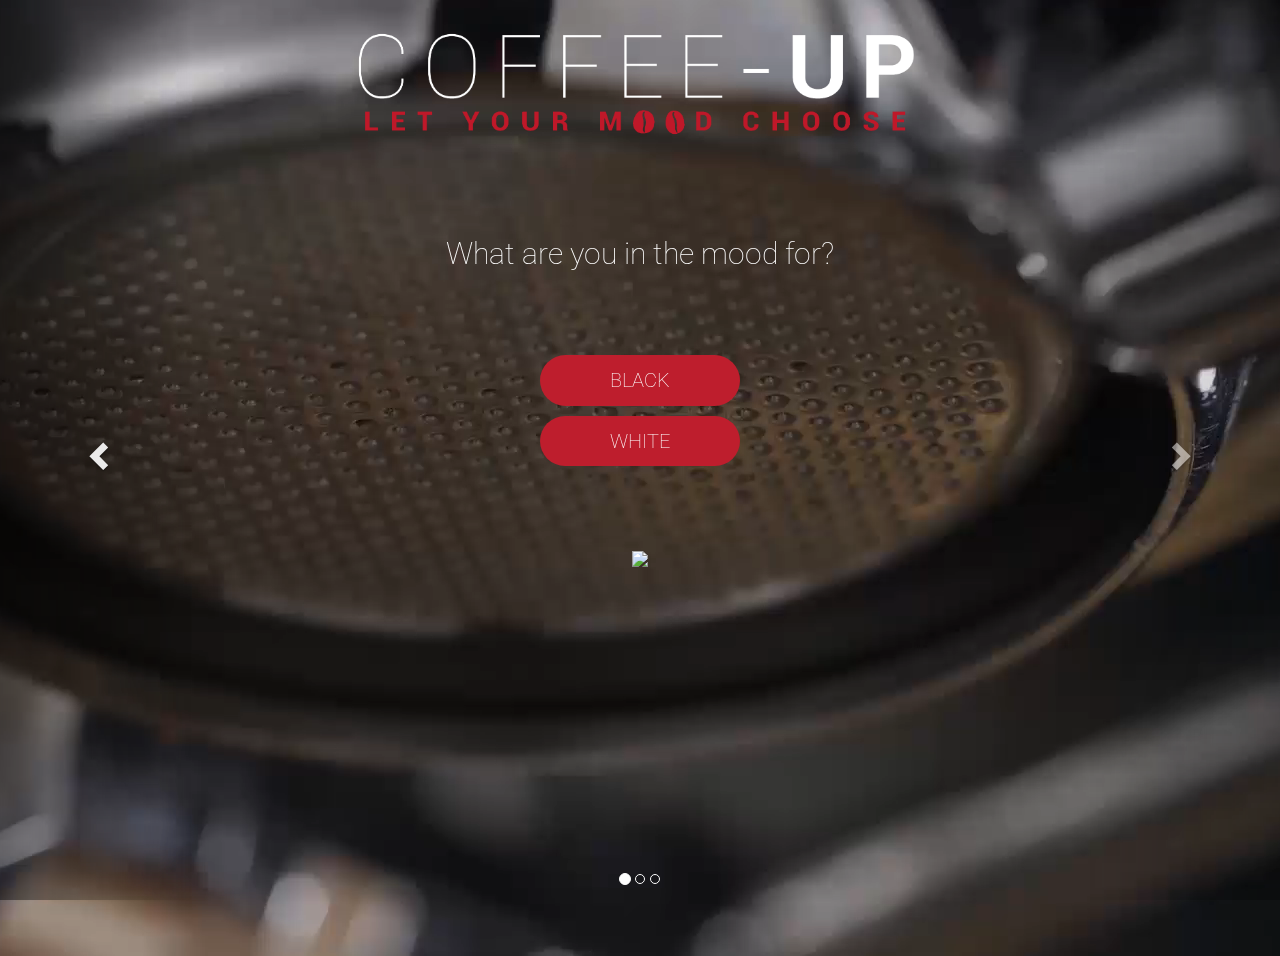
==== index.html @ 6792e5ce "carousel final test" ====
<!DOCTYPE html>
<html>
<head>
  <title> Coffee-Up </title>
  <meta charset="utf-8">
  <script src="https://cdnjs.cloudflare.com/ajax/libs/jquery/3.2.1/jquery.min.js"></script>
  <link rel="stylesheet" href="https://maxcdn.bootstrapcdn.com/bootstrap/3.3.7/css/bootstrap.min.css" integrity="sha384-BVYiiSIFeK1dGmJRAkycuHAHRg32OmUcww7on3RYdg4Va+PmSTsz/K68vbdEjh4u" crossorigin="anonymous">
  <script src="https://cdn.jsdelivr.net/momentjs/2.12.0/moment.min.js"></script>
  <script src="https://www.gstatic.com/firebasejs/live/3.0/firebase.js"></script>
  <link rel="stylesheet" href="assets/CSS/style.css">
  <link href="https://fonts.googleapis.com/css?family=Roboto:100,300,400" rel="stylesheet">
  <script src="https://www.gstatic.com/firebasejs/4.1.3/firebase.js"></script>
  <script src="https://maxcdn.bootstrapcdn.com/bootstrap/3.3.7/js/bootstrap.min.js"></script>



</head>


<body>

   <div class="container">



        <header >
          <img src="assets/Images/logoCoffeeup.png" type="image/png" id="title">
        </header>

     <div id ="content" class="main-content-inner">

      <section class="full-screen-hero">
        <video class="hero-video" autoplay loop >
          <source src="assets/Images/new.mp4" type="video/mp4">
        </video>
      </section>

      <div id="myCarousel" class="carousel slide" data-ride="carousel" data-interval="false">

        <ol class="carousel-indicators">
         <li data-target="#myCarousel" data-slide-to="0" class="active"></li>
         <li data-target="#myCarousel" data-slide-to="1"></li>
         <li data-target="#myCarousel" data-slide-to="2"></li>
       </ol>

       <div class="carousel-inner">

         <div class="item active">

      <div class="grid">

              <div id="questions">
                  <h2 id="questionString">What are you in the mood for?</h2>
              </div>
              <div id="answers">
                  <button class="btn" id="buttonOne">Black</button>
                  <br>
                  <button class="btn" id="buttonTwo">White</button>
              </div>

              <div id="imageContainer">
                <img src="#" id="images">
              </div>

              <div id="wikiContainer">
                <div id="bgBox"></div>
                <p id="wiki-info"></p>
              </div>

        </div>

      </div> <!-- carousel item active buttons-->

        <div class="item">


          <div id="mapText"></div>

          <div id="mapContainer">

            <br>
            <div id="map"></div> <!--map-->
            <div id="textDirections"></div>

            <div id="floating-panel">
              <b>Mode of Travel: </b>
              <select id="mode">
                <option value="DRIVING">Driving</option>
                <option value="WALKING">Walking</option>
                <option value="BICYCLING">Bicycling</option>
                <option value="TRANSIT">Transit</option>
              </select>
            </div>



          </div> <!--map container-->

          </div> <!-- carousel item map-->


          <div class="item">


              <div class="rankingContainer">
                <div id="rankingBox"></div>
                <div id="ranking">
                  <p id="ti"></p>
                  <p id="top"></p>
                </div>
              </div> <!--closes rankingcontainer-->

          </div> <!-- carousel item ranking-->



    </div> <!--carousel inner-->

            <!-- Left and right controls -->
          <a class="left carousel-control" href="#myCarousel" data-slide="prev">
            <span class="glyphicon glyphicon-chevron-left"></span>
            <span class="sr-only">Previous</span>
          </a>
          <a class="right carousel-control" href="#myCarousel" data-slide="next">
            <span class="glyphicon glyphicon-chevron-right"></span>
            <span class="sr-only">Next</span>
          </a>

    </div> <!--carusel close-->

    </div> <!--closes content-->

   </div> <!--closes container-->

  <!-- Google Maps API -->
  <script src="https://maps.googleapis.com/maps/api/js?key=AIzaSyBYSt64gQeJuUFHPhjWPTfiJmGjUOaBm6Y&libraries=places" async defer></script>

  <script src="assets/Javascript/greatMerge.js"></script>



</body>
</html>
---- assets/CSS/style.css ----
html {
    overflow-x: hidden;
}

body{
    margin: 0 auto;
    background-color: black;
    font-family: "Roboto", sans-serif;
}

h2 {
  font-weight: 100;
  text-align: center;
  color: white;
}

#questionString {
  margin-top: 90px;
}

.container {
  margin: 0 auto;
}

.grid{
  position: relative;
  margin: 0 auto;
  align-self: center;
  padding: 1px;
  width: 600px;
}

#answers {
  margin: 80px;
  align-self: center;
  align-items: center;
  text-align: center;
}


.btn {
  width: 200px;
  -webkit-border-radius: 28;
  -moz-border-radius: 28;
  border-radius: 28px;
  font-family: "Roboto";
  font-weight: 100;
  color: #ffffff;
  font-size: 20px;
  padding: 10px 20px 10px 20px;
  text-decoration: none;
  margin: 5px;
  background-color: #BE1E2D;
  text-transform: uppercase;
  transition: 0.5s;
}

.btn:hover {
  color: white;
  background-color: #5f0f16;
}

.btn:focus{
  outline: none;
  color:white;
}

.hero-video{
    position: absolute;
    /*top: 50%;
    left: 50%;*/
    min-width: 100%;
    min-height: 100%;
    /*width: 100%;*/
    height: auto;
    /*-webkit-transform: translateX(-50%) translateY(-50%);
    transform: translateX(-50%) translateY(-50%);*/

}

header {
  display: flex;
  justify-content: center;
  margin: 25px 0px 0px 0px;
}

#title{
     clear: both;
     top: 0;
     width: 600px;
     align-self: center;
}

video {
    position: fixed;
    top: 50%;
    left: 50%;
    min-width: 100%;
    min-height: 100%;
    width: auto;
    height: auto;
    z-index: -100;
    transform: translateX(-50%) translateY(-50%);
    /*background: url('//demosthenes.info/assets/images/polina.jpg') no-repeat;*/
    background-size: cover;
    transition: 1s opacity;
}

#imageContainer {
  align-self: center;
  align-items: center;
  text-align: center;
  display: flex;
  justify-content: center;
  margin: 15px;
}

#images {
  display: block;
  max-width:250px;
  max-height:250px;
  width: auto;
  height: auto;
  align-self: center;
  align-items: center;
  text-align: center;
}

#wikiContainer {
  position: relative;
  align-self: center;
  align-items: center;
  align-content: center;
  text-align: center;
  display: flex;
  justify-content: center;
  align-items: center;
  /*padding: 5%;*/
}

#bgBox{
  position: absolute;
  text-align: center;
  margin: 0 auto;
  align-self: center;
  align-items: center;
  align-content: center;
  padding: 1px;
  width: 100%;
  height: 100%;
  z-index: -10;
}

#wiki-info {
  width: 600px;
  padding: 20px;
  margin: 15px;
  color: white;
  font-family: "Roboto", sans-serif;
  font-weight: 200;
  font-size: 1em;
  text-align: left;
}

/* ===================================================== GOOGLE MAPS =======================================================*/

html,
body {
  width: 100%;
  margin: 0;
  padding: 0;
}

#mapText {
  margin-top: 40px;
  width: 900px;
  position: relative;
  left: 120px;
  font-family: "Roboto", sans-serif;
  color: white;
  font-size: 2em;
  font-weight: 200;
  text-transform: uppercase;
  letter-spacing: 5px;
}

#mapContainer {
  width: 900px;
  height: 350px;
  position: relative;
  margin: 0 auto;
  justify-content: center;
  align-items: center;
  align-self: center;

}

#map {
  position: relative;
  margin: 0 auto;
  height: 350px;
  float: left;
  width: 100%;
}


#textDirections {
        width: 0%;
        height: 350px;
        overflow: scroll;
        float: right;
        font-family: 'Roboto','sans-serif';
        line-height: 30px;
        background-color: white;
      }

      #textDirections select, #textDirections input {
        font-size: 15px;
      }

      #textDirections select {
        width: 100%;
      }

      #textDirections i {
        font-size: 12px;
      }


#floating-panel {
        margin-top: 10px;
        position: absolute;
        top: 10px;
        left: 25%;
        z-index: 5;
        background-color: #fff;
        padding: 1px 3px;
        border-radius: 3px;
        text-align: center;
        font-family: 'Roboto','sans-serif';
        line-height: 30px;
        padding-left: 10px;
      }


#iw-container {
  overflow: hidden;
  line-height: 1.35;
}

#iw-container .iw-title {
  font-family: 'Open Sans Condensed', sans-serif;
  font-size: 22px;
  font-weight: 400;
  padding: 0 0 10px 10px;
  /*background-color: #48b5e9;*/
  /*color: white;*/
  margin: 0;
  border-radius: 2px 2px 0 0;
  width: 100%;
}

.iw-content {
  padding: 0 0 10px 10px;
}

.iw-content #open {
  /*float: left;*/
  display: inline-block;
}

.iw-content #rating {
  /*float: right;*/
  display: inline-block;
}

#image {
  /*float: right;*/
}

.gm-style-iw {
  max-width: 350px;
  min-width: 200px;
  top: 15px !important;
  left: 0 !important;
  /*background-color: #fff;*/
  /*box-shadow: 0 1px 6px rgba(178, 178, 178, 0.6);
  border: 1px solid rgba(72, 181, 233, 0.6);
  border-radius: 2px 2px 10px 10px;*/
}


/* ===================================================== RANKING =======================================================*/

.rankingContainer {
  position: relative;
  align-items: center;
  align-content: center;
  align-self: center;
  margin-top: 100px;
}

#rankingBox {
  position: absolute;
  left: 130px;
  width: 80%;
  height: 100%;
  background-color: white;
  opacity: 0.4;
  align-self: center;
  margin: 0 auto;

}

#ranking{
  position: relative;
  padding: 10px;
  color: white;
  margin: 0 auto;
  width: 40%;
  font-family: "Roboto", sans-serif;
  font-weight: 200;
  font-size: 1.3em;
}

#ti {
  position: relative;
  left: 10px;
  align-self: center;
  color: black;
  font-size: 2em;
  font-weight: 300;
}


#top img {
  height: 25px;
  width: auto;
  float: left;
}
/* ===================================================== CAROUSEL =======================================================*/

#myCarousel{
  position: relative;
}

.carousel-indicators {
  position: fixed;
  bottom: 0px;
}

.left, .carousel-control {
  position: fixed;
  left: 0px;
  height: 100%;
}

.right, .carousel-control {
  position: fixed;
  left: 0px;
  height: 100%;
}




@media only screen and (max-width: 500px) {
  #title{ width:100%;}
}
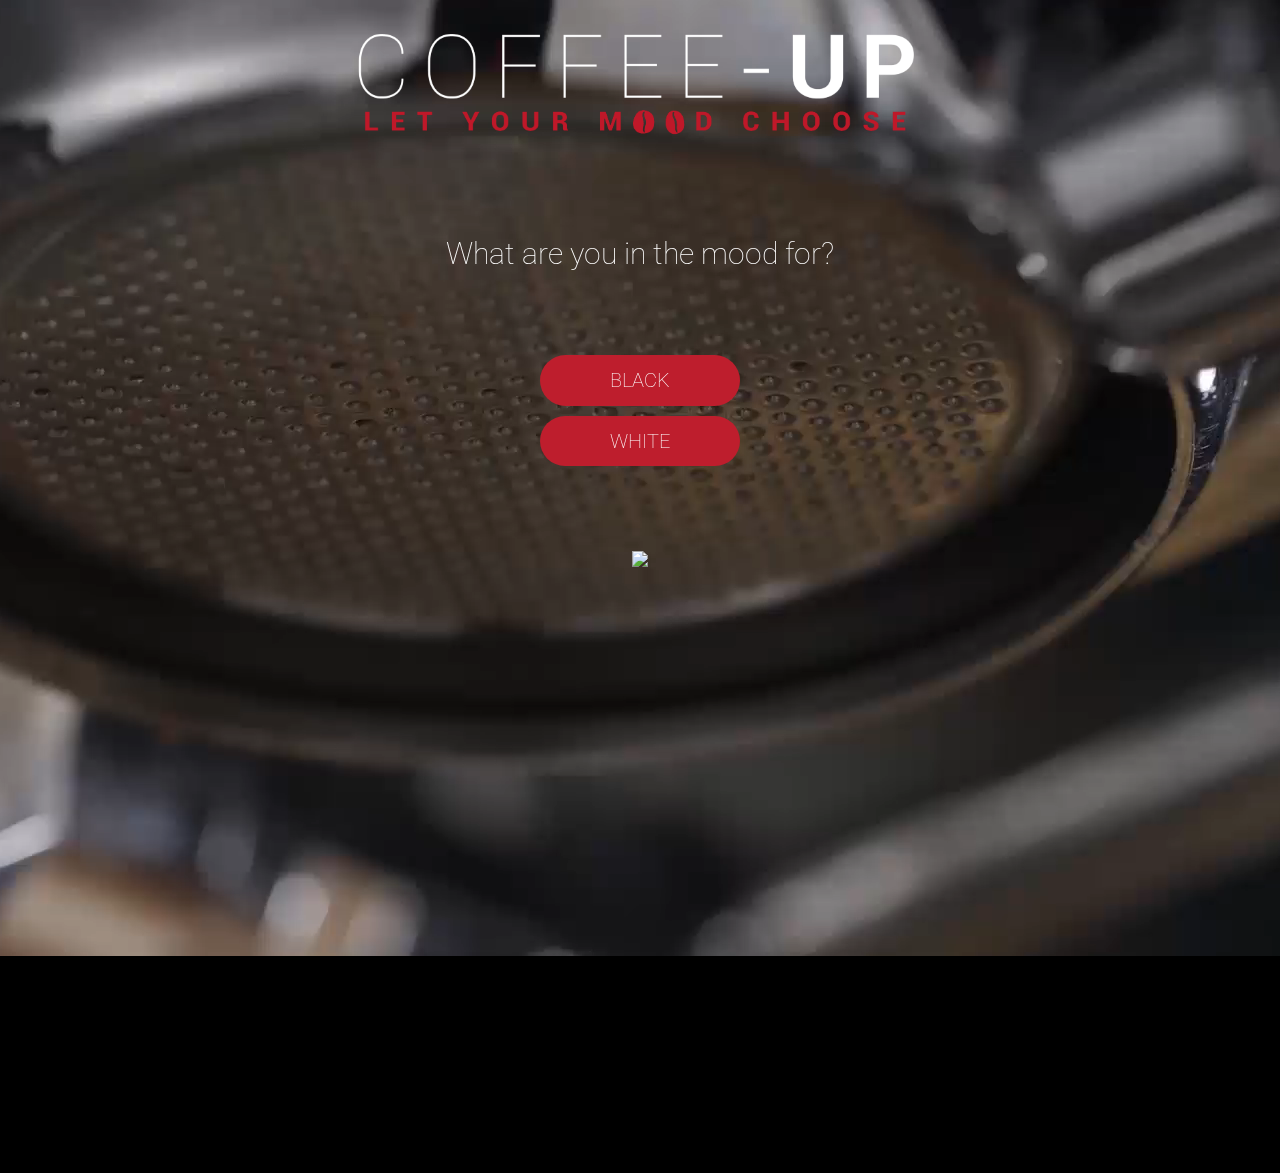
==== commit b73cd631: "bootstrap js and carousel swip ref" ====
--- a/index.html
+++ b/index.html
@@ -10,9 +10,9 @@
   <link rel="stylesheet" href="assets/CSS/style.css">
   <link href="https://fonts.googleapis.com/css?family=Roboto:100,300,400" rel="stylesheet">
   <script src="https://www.gstatic.com/firebasejs/4.1.3/firebase.js"></script>
+  
   <script src="https://maxcdn.bootstrapcdn.com/bootstrap/3.3.7/js/bootstrap.min.js"></script>
-
-
+  <script src="jquery.bcSwipe.js"></script>
 
 </head>
 
@@ -20,8 +20,6 @@
 <body>
 
    <div class="container">
-
-
 
         <header >
           <img src="assets/Images/logoCoffeeup.png" type="image/png" id="title">
@@ -35,19 +33,9 @@
         </video>
       </section>
 
-      <div id="myCarousel" class="carousel slide" data-ride="carousel" data-interval="false">
+      <div class="grid">
 
-        <ol class="carousel-indicators">
-         <li data-target="#myCarousel" data-slide-to="0" class="active"></li>
-         <li data-target="#myCarousel" data-slide-to="1"></li>
-         <li data-target="#myCarousel" data-slide-to="2"></li>
-       </ol>
-
-       <div class="carousel-inner">
-
-         <div class="item active">
-
-      <div class="grid">
+              <div id="bgBox"></div>
 
               <div id="questions">
                   <h2 id="questionString">What are you in the mood for?</h2>
@@ -63,72 +51,44 @@
               </div>
 
               <div id="wikiContainer">
-                <div id="bgBox"></div>
                 <p id="wiki-info"></p>
               </div>
 
+
+
         </div>
 
-      </div> <!-- carousel item active buttons-->
 
-        <div class="item">
+      <div id="mapText"></div>
 
+      <div id="mapContainer">
 
-          <div id="mapText"></div>
+        <br>
+        <div id="map"></div> <!--map-->
+        <div id="textDirections"></div>
 
-          <div id="mapContainer">
-
-            <br>
-            <div id="map"></div> <!--map-->
-            <div id="textDirections"></div>
-
-            <div id="floating-panel">
-              <b>Mode of Travel: </b>
-              <select id="mode">
-                <option value="DRIVING">Driving</option>
-                <option value="WALKING">Walking</option>
-                <option value="BICYCLING">Bicycling</option>
-                <option value="TRANSIT">Transit</option>
-              </select>
-            </div>
+        <div id="floating-panel">
+          <b>Mode of Travel: </b>
+          <select id="mode">
+            <option value="DRIVING">Driving</option>
+            <option value="WALKING">Walking</option>
+            <option value="BICYCLING">Bicycling</option>
+            <option value="TRANSIT">Transit</option>
+          </select>
+        </div>
 
 
 
-          </div> <!--map container-->
-
-          </div> <!-- carousel item map-->
-
-
-          <div class="item">
-
-
-              <div class="rankingContainer">
-                <div id="rankingBox"></div>
-                <div id="ranking">
-                  <p id="ti"></p>
-                  <p id="top"></p>
-                </div>
-              </div> <!--closes rankingcontainer-->
-
-          </div> <!-- carousel item ranking-->
-
-
-
-    </div> <!--carousel inner-->
-
-            <!-- Left and right controls -->
-          <a class="left carousel-control" href="#myCarousel" data-slide="prev">
-            <span class="glyphicon glyphicon-chevron-left"></span>
-            <span class="sr-only">Previous</span>
-          </a>
-          <a class="right carousel-control" href="#myCarousel" data-slide="next">
-            <span class="glyphicon glyphicon-chevron-right"></span>
-            <span class="sr-only">Next</span>
-          </a>
-
-    </div> <!--carusel close-->
+      </div> <!--map container-->
 
     </div> <!--closes content-->
+
+    <div class="rankingContainer">
+      <div id="ranking">
+        <p id="ti"></p>
+        <p id="top"></p>
+      </div>
+    </div> <!--closes rankingcontainer-->
 
    </div> <!--closes container-->
 
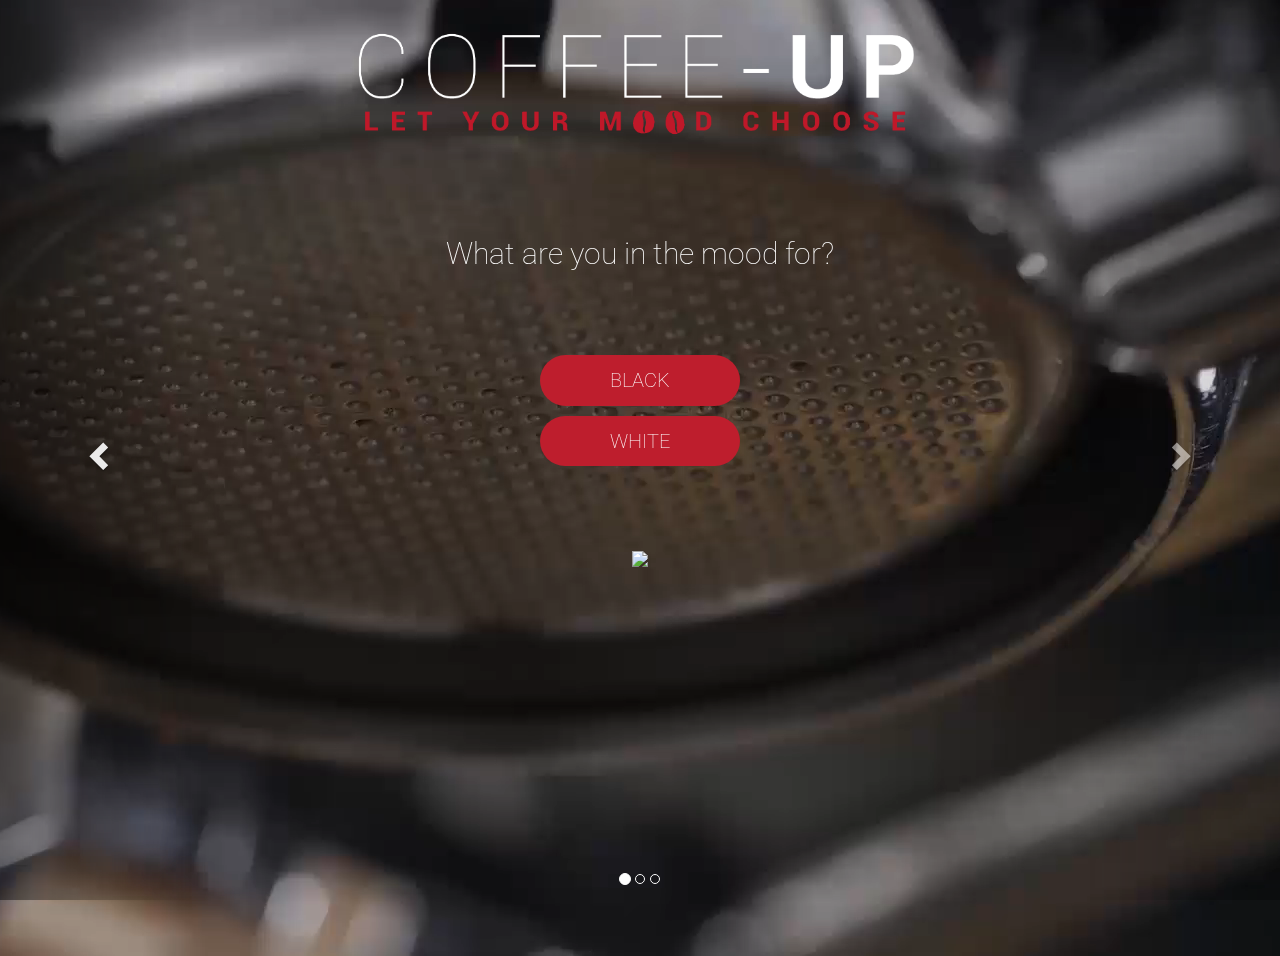
==== commit 18927db2: "add carousel, add map solution" ====
--- a/index.html
+++ b/index.html
@@ -10,9 +10,9 @@
   <link rel="stylesheet" href="assets/CSS/style.css">
   <link href="https://fonts.googleapis.com/css?family=Roboto:100,300,400" rel="stylesheet">
   <script src="https://www.gstatic.com/firebasejs/4.1.3/firebase.js"></script>
-  
   <script src="https://maxcdn.bootstrapcdn.com/bootstrap/3.3.7/js/bootstrap.min.js"></script>
-  <script src="jquery.bcSwipe.js"></script>
+
+
 
 </head>
 
@@ -20,6 +20,8 @@
 <body>
 
    <div class="container">
+
+
 
         <header >
           <img src="assets/Images/logoCoffeeup.png" type="image/png" id="title">
@@ -33,9 +35,19 @@
         </video>
       </section>
 
+      <div id="myCarousel" class="carousel slide" data-ride="carousel" data-interval="false">
+
+        <ol class="carousel-indicators">
+         <li data-target="#myCarousel" data-slide-to="0" class="active"></li>
+         <li data-target="#myCarousel" data-slide-to="1"></li>
+         <li data-target="#myCarousel" data-slide-to="2"></li>
+       </ol>
+
+       <div class="carousel-inner">
+
+         <div class="item active">
+
       <div class="grid">
-
-              <div id="bgBox"></div>
 
               <div id="questions">
                   <h2 id="questionString">What are you in the mood for?</h2>
@@ -51,44 +63,72 @@
               </div>
 
               <div id="wikiContainer">
+                <div id="bgBox"></div>
                 <p id="wiki-info"></p>
               </div>
 
+        </div>
+
+      </div> <!-- carousel item active buttons-->
+
+        <div class="item">
 
 
-        </div>
+          <div id="mapText"></div>
 
+          <div id="mapContainer">
 
-      <div id="mapText"></div>
+            <br>
+            <div id="map"></div> <!--map-->
+            <div id="textDirections"></div>
 
-      <div id="mapContainer">
-
-        <br>
-        <div id="map"></div> <!--map-->
-        <div id="textDirections"></div>
-
-        <div id="floating-panel">
-          <b>Mode of Travel: </b>
-          <select id="mode">
-            <option value="DRIVING">Driving</option>
-            <option value="WALKING">Walking</option>
-            <option value="BICYCLING">Bicycling</option>
-            <option value="TRANSIT">Transit</option>
-          </select>
-        </div>
+            <div id="floating-panel">
+              <b>Mode of Travel: </b>
+              <select id="mode">
+                <option value="DRIVING">Driving</option>
+                <option value="WALKING">Walking</option>
+                <option value="BICYCLING">Bicycling</option>
+                <option value="TRANSIT">Transit</option>
+              </select>
+            </div>
 
 
 
-      </div> <!--map container-->
+          </div> <!--map container-->
+
+          </div> <!-- carousel item map-->
+
+
+          <div class="item">
+
+
+              <div class="rankingContainer">
+                <div id="rankingBox"></div>
+                <div id="ranking">
+                  <p id="ti"></p>
+                  <p id="top"></p>
+                </div>
+              </div> <!--closes rankingcontainer-->
+
+          </div> <!-- carousel item ranking-->
+
+
+
+    </div> <!--carousel inner-->
+
+            <!-- Left and right controls -->
+          <a class="left carousel-control" href="#myCarousel" data-slide="prev">
+            <span class="glyphicon glyphicon-chevron-left"></span>
+            <span class="sr-only">Previous</span>
+          </a>
+          <a class="right carousel-control" href="#myCarousel" data-slide="next">
+            <span class="glyphicon glyphicon-chevron-right"></span>
+            <span class="sr-only">Next</span>
+          </a>
+
+    </div> <!--carusel close-->
 
     </div> <!--closes content-->
-
-    <div class="rankingContainer">
-      <div id="ranking">
-        <p id="ti"></p>
-        <p id="top"></p>
-      </div>
-    </div> <!--closes rankingcontainer-->
 
    </div> <!--closes container-->
 
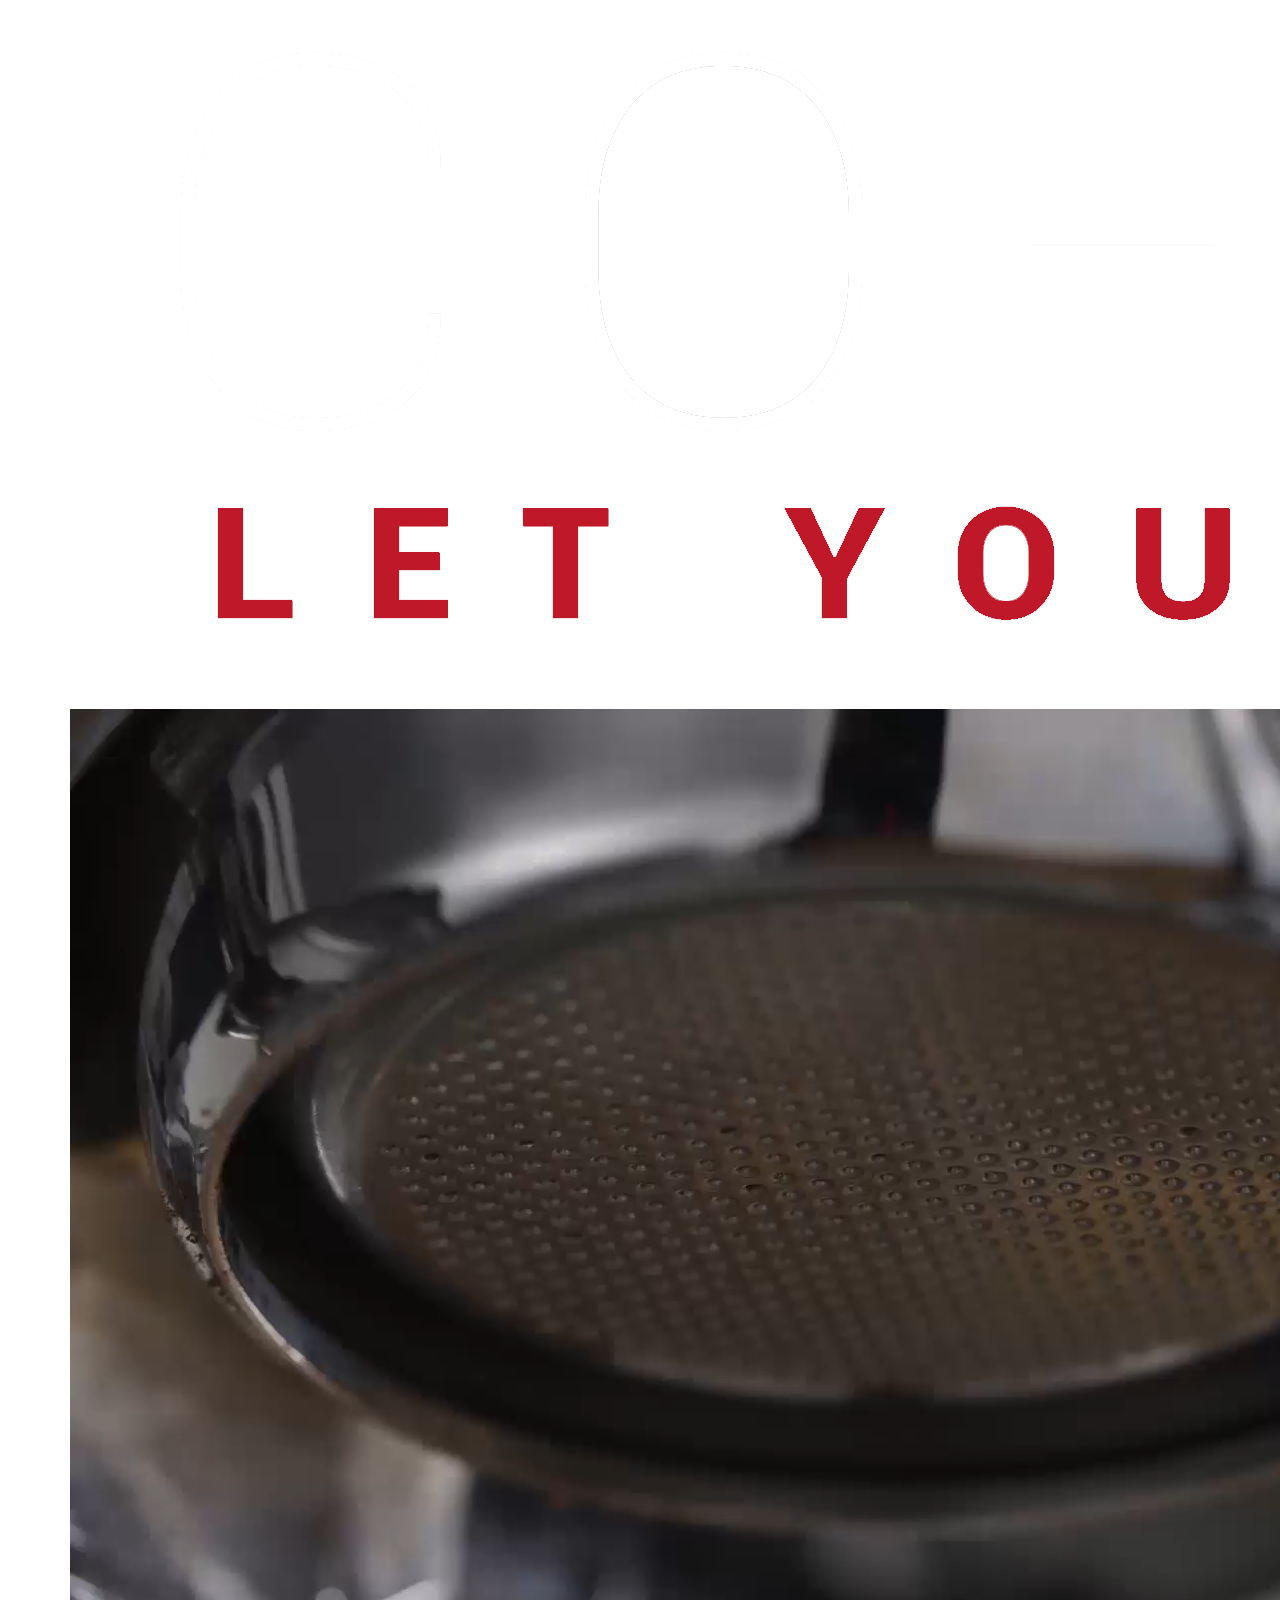
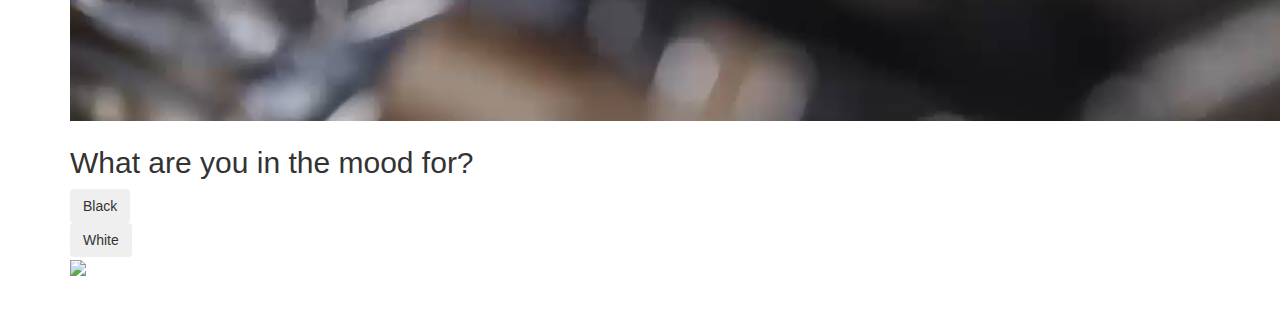
==== commit 848a5bba: "stuff" ====
--- a/index.html
+++ b/index.html
@@ -1,5 +1,6 @@
 <!DOCTYPE html>
 <html>
+
 <head>
   <title> Coffee-Up </title>
   <meta charset="utf-8">
@@ -7,130 +8,90 @@
   <link rel="stylesheet" href="https://maxcdn.bootstrapcdn.com/bootstrap/3.3.7/css/bootstrap.min.css" integrity="sha384-BVYiiSIFeK1dGmJRAkycuHAHRg32OmUcww7on3RYdg4Va+PmSTsz/K68vbdEjh4u" crossorigin="anonymous">
   <script src="https://cdn.jsdelivr.net/momentjs/2.12.0/moment.min.js"></script>
   <script src="https://www.gstatic.com/firebasejs/live/3.0/firebase.js"></script>
-  <link rel="stylesheet" href="assets/CSS/style.css">
+  <link rel="stylesheet" href="assets/css/style.css">
   <link href="https://fonts.googleapis.com/css?family=Roboto:100,300,400" rel="stylesheet">
   <script src="https://www.gstatic.com/firebasejs/4.1.3/firebase.js"></script>
-  <script src="https://maxcdn.bootstrapcdn.com/bootstrap/3.3.7/js/bootstrap.min.js"></script>
-
-
 
 </head>
 
 
 <body>
 
-   <div class="container">
+  <div class="container">
 
+    <header>
+      <img src="assets/Images/logoCoffeeup.png" type="image/png" id="title">
+    </header>
 
-
-        <header >
-          <img src="assets/Images/logoCoffeeup.png" type="image/png" id="title">
-        </header>
-
-     <div id ="content" class="main-content-inner">
+    <div id="content" class="main-content-inner">
 
       <section class="full-screen-hero">
-        <video class="hero-video" autoplay loop >
+        <video class="hero-video" autoplay loop>
           <source src="assets/Images/new.mp4" type="video/mp4">
         </video>
       </section>
 
-      <div id="myCarousel" class="carousel slide" data-ride="carousel" data-interval="false">
-
-        <ol class="carousel-indicators">
-         <li data-target="#myCarousel" data-slide-to="0" class="active"></li>
-         <li data-target="#myCarousel" data-slide-to="1"></li>
-         <li data-target="#myCarousel" data-slide-to="2"></li>
-       </ol>
-
-       <div class="carousel-inner">
-
-         <div class="item active">
-
       <div class="grid">
 
-              <div id="questions">
-                  <h2 id="questionString">What are you in the mood for?</h2>
-              </div>
-              <div id="answers">
-                  <button class="btn" id="buttonOne">Black</button>
-                  <br>
-                  <button class="btn" id="buttonTwo">White</button>
-              </div>
+        <div id="bgBox"></div>
 
-              <div id="imageContainer">
-                <img src="#" id="images">
-              </div>
-
-              <div id="wikiContainer">
-                <div id="bgBox"></div>
-                <p id="wiki-info"></p>
-              </div>
-
+        <div id="questions">
+          <h2 id="questionString">What are you in the mood for?</h2>
+        </div>
+        <div id="answers">
+          <button class="btn" id="buttonOne">Black</button>
+          <br>
+          <button class="btn" id="buttonTwo">White</button>
         </div>
 
-      </div> <!-- carousel item active buttons-->
+        <div id="imageContainer">
+          <img src="#" id="images">
+        </div>
 
-        <div class="item">
+        <div id="wikiContainer">
+          <p id="wiki-info"></p>
+        </div>
+
+      </div>
 
 
-          <div id="mapText"></div>
+      <div id="mapText"></div>
 
-          <div id="mapContainer">
+      <div id="mapContainer">
 
-            <br>
-            <div id="map"></div> <!--map-->
-            <div id="textDirections"></div>
+        <br>
+        <div id="map"></div>
+        <!--map-->
+        <div id="textDirections"></div>
 
-            <div id="floating-panel">
-              <b>Mode of Travel: </b>
-              <select id="mode">
-                <option value="DRIVING">Driving</option>
-                <option value="WALKING">Walking</option>
-                <option value="BICYCLING">Bicycling</option>
-                <option value="TRANSIT">Transit</option>
-              </select>
-            </div>
+        <div id="floating-panel">
+          <b>Mode of Travel: </b>
+          <select id="mode">
+            <option value="DRIVING">Driving</option>
+            <option value="WALKING">Walking</option>
+            <option value="BICYCLING">Bicycling</option>
+            <option value="TRANSIT">Transit</option>
+          </select>
+        </div>
 
 
 
-          </div> <!--map container-->
+      </div>
+      <!--map container-->
 
-          </div> <!-- carousel item map-->
+    </div>
+    <!--closes content-->
 
+    <div class="rankingContainer">
+      <div id="ranking">
+        <p id="ti"></p>
+        <p id="top"></p>
+      </div>
+    </div>
+    <!--closes rankingcontainer-->
 
-          <div class="item">
-
-
-              <div class="rankingContainer">
-                <div id="rankingBox"></div>
-                <div id="ranking">
-                  <p id="ti"></p>
-                  <p id="top"></p>
-                </div>
-              </div> <!--closes rankingcontainer-->
-
-          </div> <!-- carousel item ranking-->
-
-
-
-    </div> <!--carousel inner-->
-
-            <!-- Left and right controls -->
-          <a class="left carousel-control" href="#myCarousel" data-slide="prev">
-            <span class="glyphicon glyphicon-chevron-left"></span>
-            <span class="sr-only">Previous</span>
-          </a>
-          <a class="right carousel-control" href="#myCarousel" data-slide="next">
-            <span class="glyphicon glyphicon-chevron-right"></span>
-            <span class="sr-only">Next</span>
-          </a>
-
-    </div> <!--carusel close-->
-
-    </div> <!--closes content-->
-
-   </div> <!--closes container-->
+  </div>
+  <!--closes container-->
 
   <!-- Google Maps API -->
   <script src="https://maps.googleapis.com/maps/api/js?key=AIzaSyBYSt64gQeJuUFHPhjWPTfiJmGjUOaBm6Y&libraries=places" async defer></script>
@@ -140,4 +101,5 @@
 
 
 </body>
+
 </html>
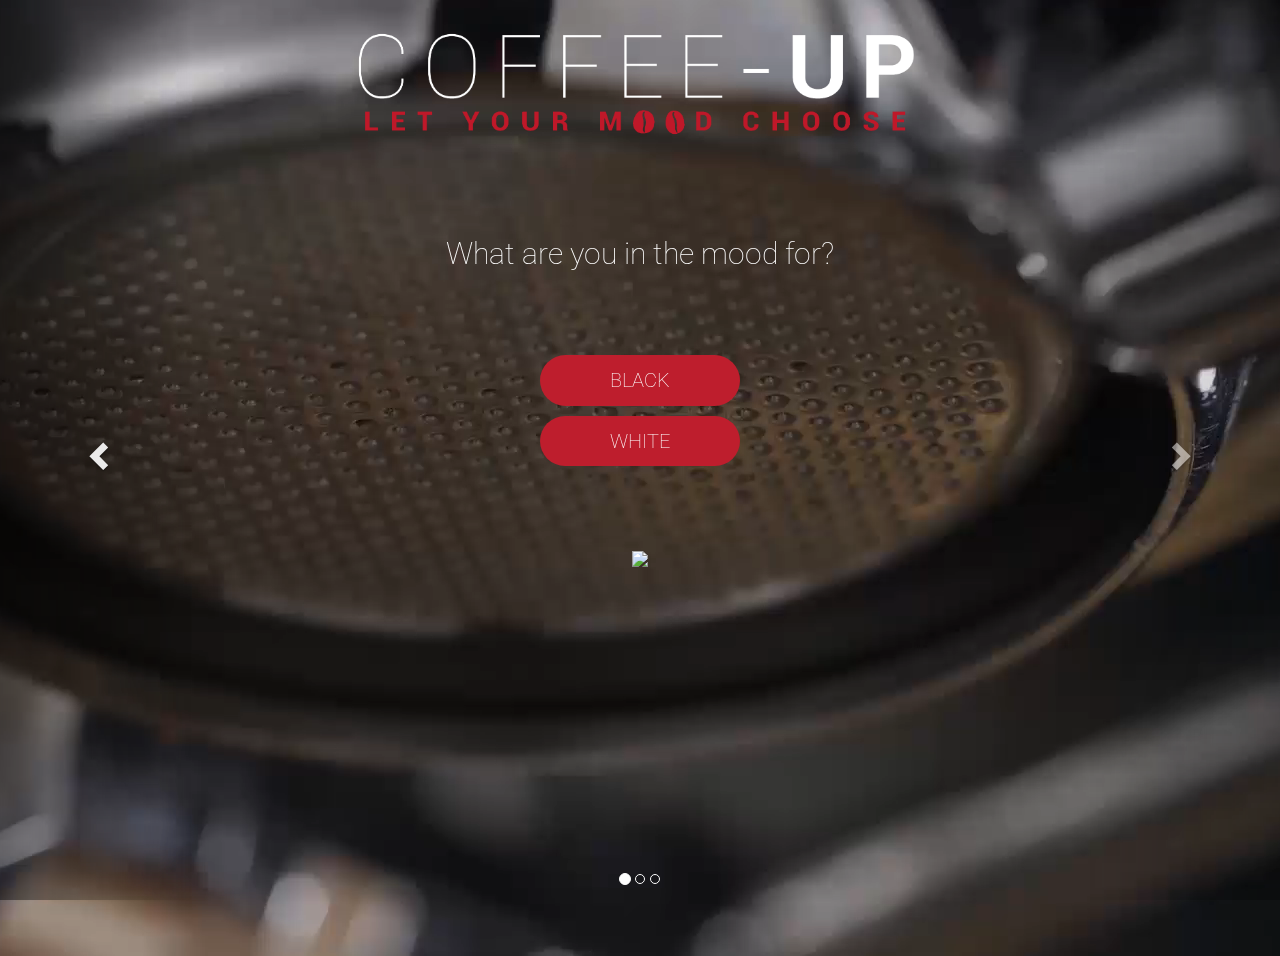
==== commit a29e897a: "merging the masters" ====
--- a/index.html
+++ b/index.html
@@ -1,6 +1,5 @@
 <!DOCTYPE html>
 <html>
-
 <head>
   <title> Coffee-Up </title>
   <meta charset="utf-8">
@@ -8,90 +7,129 @@
   <link rel="stylesheet" href="https://maxcdn.bootstrapcdn.com/bootstrap/3.3.7/css/bootstrap.min.css" integrity="sha384-BVYiiSIFeK1dGmJRAkycuHAHRg32OmUcww7on3RYdg4Va+PmSTsz/K68vbdEjh4u" crossorigin="anonymous">
   <script src="https://cdn.jsdelivr.net/momentjs/2.12.0/moment.min.js"></script>
   <script src="https://www.gstatic.com/firebasejs/live/3.0/firebase.js"></script>
-  <link rel="stylesheet" href="assets/css/style.css">
+  <link rel="stylesheet" href="assets/CSS/style.css">
   <link href="https://fonts.googleapis.com/css?family=Roboto:100,300,400" rel="stylesheet">
   <script src="https://www.gstatic.com/firebasejs/4.1.3/firebase.js"></script>
+  <script src="https://maxcdn.bootstrapcdn.com/bootstrap/3.3.7/js/bootstrap.min.js"></script>
+  <script src="jquery.bcSwipe.js"></script>
 
 </head>
 
 
 <body>
 
-  <div class="container">
+   <div class="container">
 
-    <header>
-      <img src="assets/Images/logoCoffeeup.png" type="image/png" id="title">
-    </header>
 
-    <div id="content" class="main-content-inner">
+
+        <header >
+          <img src="assets/Images/logoCoffeeup.png" type="image/png" id="title">
+        </header>
+
+     <div id ="content" class="main-content-inner">
 
       <section class="full-screen-hero">
-        <video class="hero-video" autoplay loop>
+        <video class="hero-video" autoplay loop >
           <source src="assets/Images/new.mp4" type="video/mp4">
         </video>
       </section>
 
+      <div id="myCarousel" class="carousel slide" data-ride="carousel" data-interval="false">
+
+        <ol class="carousel-indicators">
+         <li data-target="#myCarousel" data-slide-to="0" class="active"></li>
+         <li data-target="#myCarousel" data-slide-to="1"></li>
+         <li data-target="#myCarousel" data-slide-to="2"></li>
+       </ol>
+
+       <div class="carousel-inner">
+
+         <div class="item active">
+
       <div class="grid">
 
-        <div id="bgBox"></div>
+              <div id="questions">
+                  <h2 id="questionString">What are you in the mood for?</h2>
+              </div>
+              <div id="answers">
+                  <button class="btn" id="buttonOne">Black</button>
+                  <br>
+                  <button class="btn" id="buttonTwo">White</button>
+              </div>
 
-        <div id="questions">
-          <h2 id="questionString">What are you in the mood for?</h2>
-        </div>
-        <div id="answers">
-          <button class="btn" id="buttonOne">Black</button>
-          <br>
-          <button class="btn" id="buttonTwo">White</button>
+              <div id="imageContainer">
+                <img src="#" id="images">
+              </div>
+
+              <div id="wikiContainer">
+                <div id="bgBox"></div>
+                <p id="wiki-info"></p>
+              </div>
+
         </div>
 
-        <div id="imageContainer">
-          <img src="#" id="images">
-        </div>
+      </div> <!-- carousel item active buttons-->
 
-        <div id="wikiContainer">
-          <p id="wiki-info"></p>
-        </div>
-
-      </div>
+        <div class="item">
 
 
-      <div id="mapText"></div>
+          <div id="mapText"></div>
 
-      <div id="mapContainer">
+          <div id="mapContainer">
 
-        <br>
-        <div id="map"></div>
-        <!--map-->
-        <div id="textDirections"></div>
+            <br>
+            <div id="map"></div> <!--map-->
+            <div id="textDirections"></div>
 
-        <div id="floating-panel">
-          <b>Mode of Travel: </b>
-          <select id="mode">
-            <option value="DRIVING">Driving</option>
-            <option value="WALKING">Walking</option>
-            <option value="BICYCLING">Bicycling</option>
-            <option value="TRANSIT">Transit</option>
-          </select>
-        </div>
+            <div id="floating-panel">
+              <b>Mode of Travel: </b>
+              <select id="mode">
+                <option value="DRIVING">Driving</option>
+                <option value="WALKING">Walking</option>
+                <option value="BICYCLING">Bicycling</option>
+                <option value="TRANSIT">Transit</option>
+              </select>
+            </div>
 
 
 
-      </div>
-      <!--map container-->
+          </div> <!--map container-->
 
-    </div>
-    <!--closes content-->
+          </div> <!-- carousel item map-->
 
-    <div class="rankingContainer">
-      <div id="ranking">
-        <p id="ti"></p>
-        <p id="top"></p>
-      </div>
-    </div>
-    <!--closes rankingcontainer-->
 
-  </div>
-  <!--closes container-->
+          <div class="item">
+
+
+              <div class="rankingContainer">
+                <div id="rankingBox"></div>
+                <div id="ranking">
+                  <p id="ti"></p>
+                  <p id="top"></p>
+                </div>
+              </div> <!--closes rankingcontainer-->
+
+          </div> <!-- carousel item ranking-->
+
+
+
+    </div> <!--carousel inner-->
+
+            <!-- Left and right controls -->
+          <a class="left carousel-control" href="#myCarousel" data-slide="prev">
+            <span class="glyphicon glyphicon-chevron-left"></span>
+            <span class="sr-only">Previous</span>
+          </a>
+          <a class="right carousel-control" href="#myCarousel" data-slide="next">
+            <span class="glyphicon glyphicon-chevron-right"></span>
+            <span class="sr-only">Next</span>
+          </a>
+
+    </div> <!--carusel close-->
+
+    </div> <!--closes content-->
+
+   </div> <!--closes container-->
 
   <!-- Google Maps API -->
   <script src="https://maps.googleapis.com/maps/api/js?key=AIzaSyBYSt64gQeJuUFHPhjWPTfiJmGjUOaBm6Y&libraries=places" async defer></script>
@@ -101,5 +139,4 @@
 
 
 </body>
-
 </html>
--- a/assets/CSS/style.css
+++ b/assets/CSS/style.css
@@ -0,0 +1,369 @@
+html {
+    overflow-x: hidden;
+}
+
+body{
+    margin: 0 auto;
+    background-color: black;
+    font-family: "Roboto", sans-serif;
+}
+
+h2 {
+  font-weight: 100;
+  text-align: center;
+  color: white;
+}
+
+#questionString {
+  margin-top: 90px;
+}
+
+.container {
+  margin: 0 auto;
+}
+
+.grid{
+  position: relative;
+  margin: 0 auto;
+  align-self: center;
+  padding: 1px;
+  width: 600px;
+}
+
+#answers {
+  margin: 80px;
+  align-self: center;
+  align-items: center;
+  text-align: center;
+}
+
+
+.btn {
+  width: 200px;
+  -webkit-border-radius: 28;
+  -moz-border-radius: 28;
+  border-radius: 28px;
+  font-family: "Roboto";
+  font-weight: 100;
+  color: #ffffff;
+  font-size: 20px;
+  padding: 10px 20px 10px 20px;
+  text-decoration: none;
+  margin: 5px;
+  background-color: #BE1E2D;
+  text-transform: uppercase;
+  transition: 0.5s;
+}
+
+.btn:hover {
+  color: white;
+  background-color: #5f0f16;
+}
+
+.btn:focus{
+  outline: none;
+  color:white;
+}
+
+.hero-video{
+    position: absolute;
+    /*top: 50%;
+    left: 50%;*/
+    min-width: 100%;
+    min-height: 100%;
+    /*width: 100%;*/
+    height: auto;
+    /*-webkit-transform: translateX(-50%) translateY(-50%);
+    transform: translateX(-50%) translateY(-50%);*/
+
+}
+
+header {
+  display: flex;
+  justify-content: center;
+  margin: 25px 0px 0px 0px;
+}
+
+#title{
+     clear: both;
+     top: 0;
+     width: 600px;
+     align-self: center;
+}
+
+video {
+    position: fixed;
+    top: 50%;
+    left: 50%;
+    min-width: 100%;
+    min-height: 100%;
+    width: auto;
+    height: auto;
+    z-index: -100;
+    transform: translateX(-50%) translateY(-50%);
+    /*background: url('//demosthenes.info/assets/images/polina.jpg') no-repeat;*/
+    background-size: cover;
+    transition: 1s opacity;
+}
+
+#imageContainer {
+  align-self: center;
+  align-items: center;
+  text-align: center;
+  display: flex;
+  justify-content: center;
+  margin: 15px;
+}
+
+#images {
+  display: block;
+  max-width:250px;
+  max-height:250px;
+  width: auto;
+  height: auto;
+  align-self: center;
+  align-items: center;
+  text-align: center;
+}
+
+#wikiContainer {
+  position: relative;
+  align-self: center;
+  align-items: center;
+  align-content: center;
+  text-align: center;
+  display: flex;
+  justify-content: center;
+  align-items: center;
+  /*padding: 5%;*/
+}
+
+#bgBox{
+  position: absolute;
+  text-align: center;
+  margin: 0 auto;
+  align-self: center;
+  align-items: center;
+  align-content: center;
+  padding: 1px;
+  width: 100%;
+  height: 100%;
+  z-index: -10;
+}
+
+#wiki-info {
+  width: 600px;
+  padding: 20px;
+  margin: 15px;
+  color: white;
+  font-family: "Roboto", sans-serif;
+  font-weight: 200;
+  font-size: 1em;
+  text-align: left;
+}
+
+/* ===================================================== GOOGLE MAPS =======================================================*/
+
+html,
+body {
+  width: 100%;
+  margin: 0;
+  padding: 0;
+}
+
+#mapText {
+  margin-top: 40px;
+  width: 900px;
+  position: relative;
+  left: 120px;
+  font-family: "Roboto", sans-serif;
+  color: white;
+  font-size: 2em;
+  font-weight: 200;
+  text-transform: uppercase;
+  letter-spacing: 5px;
+}
+
+#mapContainer {
+  width: 900px;
+  height: 350px;
+  position: relative;
+  margin: 0 auto;
+  justify-content: center;
+  align-items: center;
+  align-self: center;
+
+}
+
+#map {
+  position: relative;
+  margin: 0 auto;
+  height: 350px;
+  float: left;
+  width: 100%;
+}
+
+
+#textDirections {
+        width: 0%;
+        height: 350px;
+        overflow: scroll;
+        float: right;
+        font-family: 'Roboto','sans-serif';
+        line-height: 30px;
+        background-color: white;
+      }
+
+      #textDirections select, #textDirections input {
+        font-size: 15px;
+      }
+
+      #textDirections select {
+        width: 100%;
+      }
+
+      #textDirections i {
+        font-size: 12px;
+      }
+
+
+#floating-panel {
+        margin-top: 10px;
+        position: absolute;
+        top: 10px;
+        left: 25%;
+        z-index: 5;
+        background-color: #fff;
+        padding: 1px 3px;
+        border-radius: 3px;
+        text-align: center;
+        font-family: 'Roboto','sans-serif';
+        line-height: 30px;
+        padding-left: 10px;
+      }
+
+
+#iw-container {
+  overflow: hidden;
+  line-height: 1.35;
+}
+
+#iw-container .iw-title {
+  font-family: 'Open Sans Condensed', sans-serif;
+  font-size: 22px;
+  font-weight: 400;
+  padding: 0 0 10px 10px;
+  /*background-color: #48b5e9;*/
+  /*color: white;*/
+  margin: 0;
+  border-radius: 2px 2px 0 0;
+  width: 100%;
+}
+
+.iw-content {
+  padding: 0 0 10px 10px;
+}
+
+.iw-content #open {
+  /*float: left;*/
+  display: inline-block;
+}
+
+.iw-content #rating {
+  /*float: right;*/
+  display: inline-block;
+}
+
+#image {
+  /*float: right;*/
+}
+
+.gm-style-iw {
+  max-width: 350px;
+  min-width: 200px;
+  top: 15px !important;
+  left: 0 !important;
+  /*background-color: #fff;*/
+  /*box-shadow: 0 1px 6px rgba(178, 178, 178, 0.6);
+  border: 1px solid rgba(72, 181, 233, 0.6);
+  border-radius: 2px 2px 10px 10px;*/
+}
+
+
+/* ===================================================== RANKING =======================================================*/
+
+.rankingContainer {
+  position: relative;
+  align-items: center;
+  align-content: center;
+  align-self: center;
+  margin-top: 100px;
+}
+
+#rankingBox {
+  position: absolute;
+  left: 130px;
+  width: 80%;
+  height: 100%;
+  background-color: white;
+  opacity: 0.4;
+  align-self: center;
+  margin: 0 auto;
+
+}
+
+#ranking{
+  position: relative;
+  padding: 10px;
+  color: white;
+  margin: 0 auto;
+  width: 40%;
+  font-family: "Roboto", sans-serif;
+  font-weight: 200;
+  font-size: 1.3em;
+}
+
+#ti {
+  position: relative;
+  left: 10px;
+  align-self: center;
+  color: black;
+  font-size: 2em;
+  font-weight: 300;
+}
+
+
+#top img {
+  height: 25px;
+  width: auto;
+  float: left;
+}
+/* ===================================================== CAROUSEL =======================================================*/
+
+#myCarousel{
+  position: relative;
+}
+
+.carousel-indicators {
+  position: fixed;
+  bottom: 0px;
+}
+
+.left, .carousel-control {
+  position: fixed;
+  left: 0px;
+  height: 100%;
+}
+
+.right, .carousel-control {
+  position: fixed;
+  left: 0px;
+  height: 100%;
+}
+
+
+
+
+@media only screen and (max-width: 500px) {
+  #title{ width:100%;}
+}
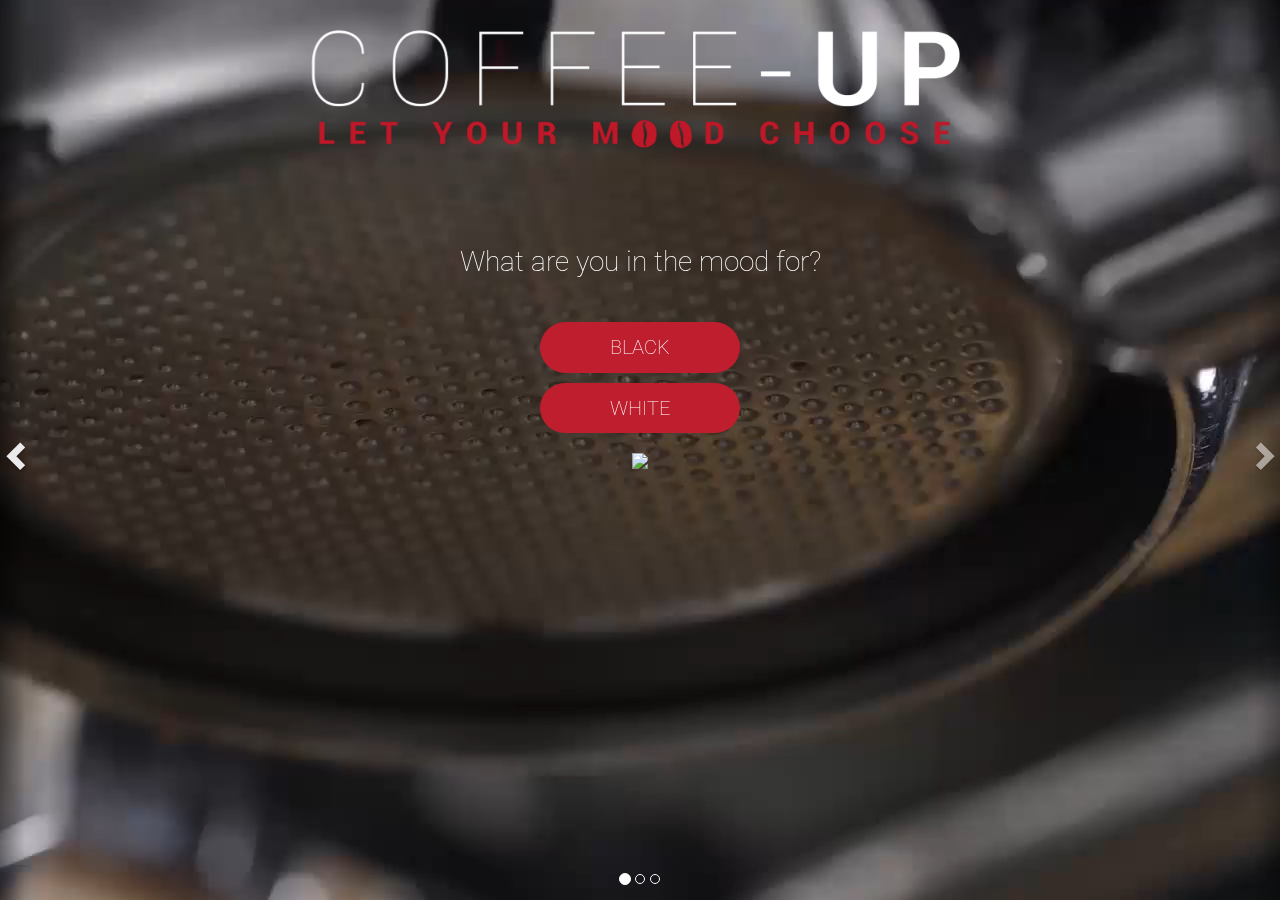
==== commit c0c3d9e0: "merging completed project" ====
--- a/index.html
+++ b/index.html
@@ -1,10 +1,13 @@
 <!DOCTYPE html>
 <html>
+
 <head>
   <title> Coffee-Up </title>
   <meta charset="utf-8">
+  <meta name="viewport" content="width=device-width, initial-scale=1.0">
   <script src="https://cdnjs.cloudflare.com/ajax/libs/jquery/3.2.1/jquery.min.js"></script>
-  <link rel="stylesheet" href="https://maxcdn.bootstrapcdn.com/bootstrap/3.3.7/css/bootstrap.min.css" integrity="sha384-BVYiiSIFeK1dGmJRAkycuHAHRg32OmUcww7on3RYdg4Va+PmSTsz/K68vbdEjh4u" crossorigin="anonymous">
+  <link rel="stylesheet" href="https://maxcdn.bootstrapcdn.com/bootstrap/3.3.7/css/bootstrap.min.css" integrity="sha384-BVYiiSIFeK1dGmJRAkycuHAHRg32OmUcww7on3RYdg4Va+PmSTsz/K68vbdEjh4u"
+    crossorigin="anonymous">
   <script src="https://cdn.jsdelivr.net/momentjs/2.12.0/moment.min.js"></script>
   <script src="https://www.gstatic.com/firebasejs/live/3.0/firebase.js"></script>
   <link rel="stylesheet" href="assets/CSS/style.css">
@@ -18,125 +21,129 @@
 
 <body>
 
-   <div class="container">
+  <header>
+    <img src="assets/Images/logoCoffeeup.png" type="image/png" id="title">
+  </header>
 
+  <section class="full-screen-hero">
+    <video class="hero-video" autoplay loop>
+      <source src="assets/Images/new.mp4" type="video/mp4">
+    </video>
+  </section>
 
+  <div id="myCarousel" class="carousel slide" data-ride="carousel" data-interval="false">
 
-        <header >
-          <img src="assets/Images/logoCoffeeup.png" type="image/png" id="title">
-        </header>
+    <ol class="carousel-indicators">
+      <li data-target="#myCarousel" data-slide-to="0" class="active"></li>
+      <li data-target="#myCarousel" data-slide-to="1"></li>
+      <li data-target="#myCarousel" data-slide-to="2"></li>
+    </ol>
 
-     <div id ="content" class="main-content-inner">
+    <div class="carousel-inner">
 
-      <section class="full-screen-hero">
-        <video class="hero-video" autoplay loop >
-          <source src="assets/Images/new.mp4" type="video/mp4">
-        </video>
-      </section>
+      <div class="item active">
 
-      <div id="myCarousel" class="carousel slide" data-ride="carousel" data-interval="false">
+        <div class="questionArea">
 
-        <ol class="carousel-indicators">
-         <li data-target="#myCarousel" data-slide-to="0" class="active"></li>
-         <li data-target="#myCarousel" data-slide-to="1"></li>
-         <li data-target="#myCarousel" data-slide-to="2"></li>
-       </ol>
+          <div id="questions">
+            <h2 id="questionString">What are you in the mood for?</h2>
+          </div>
+          <div id="answers">
+            <button class="btn" id="buttonOne">Black</button>
+            <br>
+            <button class="btn" id="buttonTwo">White</button>
+          </div>
 
-       <div class="carousel-inner">
+          <div id="imageContainer">
+            <img src="#" id="images">
+          </div>
 
-         <div class="item active">
-
-      <div class="grid">
-
-              <div id="questions">
-                  <h2 id="questionString">What are you in the mood for?</h2>
-              </div>
-              <div id="answers">
-                  <button class="btn" id="buttonOne">Black</button>
-                  <br>
-                  <button class="btn" id="buttonTwo">White</button>
-              </div>
-
-              <div id="imageContainer">
-                <img src="#" id="images">
-              </div>
-
-              <div id="wikiContainer">
-                <div id="bgBox"></div>
-                <p id="wiki-info"></p>
-              </div>
+          <div id="wikiContainer">
+            <div id="bgBox"></div>
+            <p id="wiki-info"></p>
+          </div>
 
         </div>
 
-      </div> <!-- carousel item active buttons-->
+      </div>
+      <!-- carousel item active buttons-->
 
-        <div class="item">
+      <div class="item">
 
 
-          <div id="mapText"></div>
+        <div id="mapText"></div>
 
-          <div id="mapContainer">
+        <div id="mapContainer">
 
-            <br>
-            <div id="map"></div> <!--map-->
-            <div id="textDirections"></div>
+          <br>
+          <div id="map"></div>
+          <!--map-->
+          <div id="textDirections"></div>
 
-            <div id="floating-panel">
-              <b>Mode of Travel: </b>
-              <select id="mode">
+          <div id="floating-panel">
+            <b>Mode of Travel: </b>
+            <select id="mode">
                 <option value="DRIVING">Driving</option>
                 <option value="WALKING">Walking</option>
                 <option value="BICYCLING">Bicycling</option>
                 <option value="TRANSIT">Transit</option>
               </select>
-            </div>
+          </div>
 
 
 
-          </div> <!--map container-->
+        </div>
+        <!--map container-->
 
-          </div> <!-- carousel item map-->
+      </div>
+      <!-- carousel item map-->
 
 
-          <div class="item">
+      <div class="item">
 
 
-              <div class="rankingContainer">
-                <div id="rankingBox"></div>
-                <div id="ranking">
-                  <p id="ti"></p>
-                  <p id="top"></p>
-                </div>
-              </div> <!--closes rankingcontainer-->
+        <div class="rankingContainer">
+          <div id="rankingBox"></div>
+          <div id="ranking">
+            <p id="ti"></p>
+            <p id="top"></p>
+          </div>
+        </div>
+        <!--closes rankingcontainer-->
 
-          </div> <!-- carousel item ranking-->
+      </div>
+      <!-- carousel item ranking-->
 
 
 
-    </div> <!--carousel inner-->
+    </div>
+    <!--carousel inner-->
 
-            <!-- Left and right controls -->
-          <a class="left carousel-control" href="#myCarousel" data-slide="prev">
+    <!-- Left and right controls -->
+    <a class="left carousel-control" href="#myCarousel" data-slide="prev">
             <span class="glyphicon glyphicon-chevron-left"></span>
             <span class="sr-only">Previous</span>
           </a>
-          <a class="right carousel-control" href="#myCarousel" data-slide="next">
+    <a class="right carousel-control" href="#myCarousel" data-slide="next">
             <span class="glyphicon glyphicon-chevron-right"></span>
             <span class="sr-only">Next</span>
           </a>
 
-    </div> <!--carusel close-->
+  </div>
+  <!--carusel close-->
 
-    </div> <!--closes content-->
 
-   </div> <!--closes container-->
+
+
 
   <!-- Google Maps API -->
-  <script src="https://maps.googleapis.com/maps/api/js?key=AIzaSyBYSt64gQeJuUFHPhjWPTfiJmGjUOaBm6Y&libraries=places" async defer></script>
+  <script src="https://maps.googleapis.com/maps/api/js?key=AIzaSyBYSt64gQeJuUFHPhjWPTfiJmGjUOaBm6Y&libraries=places" async
+    defer></script>
 
   <script src="assets/Javascript/greatMerge.js"></script>
 
 
 
 </body>
-</html>
+
+</html>--- a/assets/CSS/style.css
+++ b/assets/CSS/style.css
@@ -1,17 +1,21 @@
+
+
 html {
     overflow-x: hidden;
 }
 
 body{
-    margin: 0 auto;
+    margin: 0 0;
     background-color: black;
     font-family: "Roboto", sans-serif;
+    text-align: center;
 }
 
 h2 {
   font-weight: 100;
   text-align: center;
   color: white;
+  font-size: 5em;
 }
 
 #questionString {
@@ -19,15 +23,14 @@
 }
 
 .container {
-  margin: 0 auto;
-}
-
-.grid{
-  position: relative;
-  margin: 0 auto;
-  align-self: center;
-  padding: 1px;
-  width: 600px;
+  margin: 0 0;
+}
+
+.questionArea{
+  position: relative;
+  margin: 0 auto;
+  align-self: center;
+  padding: 100px;
 }
 
 #answers {
@@ -65,30 +68,16 @@
   color:white;
 }
 
-.hero-video{
-    position: absolute;
-    /*top: 50%;
-    left: 50%;*/
-    min-width: 100%;
-    min-height: 100%;
-    /*width: 100%;*/
-    height: auto;
-    /*-webkit-transform: translateX(-50%) translateY(-50%);
-    transform: translateX(-50%) translateY(-50%);*/
-
-}
+
 
 header {
-  display: flex;
-  justify-content: center;
-  margin: 25px 0px 0px 0px;
+text-align: center;
+margin-bottom: 11%;
 }
 
 #title{
-     clear: both;
-     top: 0;
-     width: 600px;
-     align-self: center;
+     width: 80%;
+
 }
 
 video {
@@ -101,9 +90,8 @@
     height: auto;
     z-index: -100;
     transform: translateX(-50%) translateY(-50%);
-    /*background: url('//demosthenes.info/assets/images/polina.jpg') no-repeat;*/
-    background-size: cover;
-    transition: 1s opacity;
+  background-size: cover;
+  transition: 1s opacity;
 }
 
 #imageContainer {
@@ -116,13 +104,10 @@
 }
 
 #images {
-  display: block;
   max-width:250px;
   max-height:250px;
+  height: auto;
   width: auto;
-  height: auto;
-  align-self: center;
-  align-items: center;
   text-align: center;
 }
 
@@ -152,14 +137,12 @@
 }
 
 #wiki-info {
-  width: 600px;
   padding: 20px;
   margin: 15px;
   color: white;
   font-family: "Roboto", sans-serif;
   font-weight: 200;
   font-size: 1em;
-  text-align: left;
 }
 
 /* ===================================================== GOOGLE MAPS =======================================================*/
@@ -172,21 +155,17 @@
 }
 
 #mapText {
+  text-align: center;
   margin-top: 40px;
-  width: 900px;
-  position: relative;
-  left: 120px;
   font-family: "Roboto", sans-serif;
   color: white;
-  font-size: 2em;
+  font-size: 15em;
   font-weight: 200;
   text-transform: uppercase;
   letter-spacing: 5px;
 }
 
 #mapContainer {
-  width: 900px;
-  height: 350px;
   position: relative;
   margin: 0 auto;
   justify-content: center;
@@ -194,6 +173,7 @@
   align-self: center;
 
 }
+
 
 #map {
   position: relative;
@@ -250,49 +230,36 @@
 
 #iw-container .iw-title {
   font-family: 'Open Sans Condensed', sans-serif;
-  font-size: 22px;
+  font-size: 1.5em;
   font-weight: 400;
-  padding: 0 0 10px 10px;
-  /*background-color: #48b5e9;*/
-  /*color: white;*/
-  margin: 0;
-  border-radius: 2px 2px 0 0;
-  width: 100%;
+  padding: 10px;
 }
 
 .iw-content {
   padding: 0 0 10px 10px;
 }
 
-.iw-content #open {
-  /*float: left;*/
-  display: inline-block;
-}
-
 .iw-content #rating {
-  /*float: right;*/
-  display: inline-block;
+  margin: 2%;
 }
 
 #image {
-  /*float: right;*/
+  margin-bottom: 5%;
 }
 
 .gm-style-iw {
-  max-width: 350px;
-  min-width: 200px;
-  top: 15px !important;
-  left: 0 !important;
-  /*background-color: #fff;*/
-  /*box-shadow: 0 1px 6px rgba(178, 178, 178, 0.6);
-  border: 1px solid rgba(72, 181, 233, 0.6);
-  border-radius: 2px 2px 10px 10px;*/
+  top: 17px !important;
+  left: 20px !important;
+  background-color: #fff;
+  border-radius: 2px 2px 10px 10px;
 }
 
 
 /* ===================================================== RANKING =======================================================*/
 
 .rankingContainer {
+  margin: 0 auto;
+  width: 80%;
   position: relative;
   align-items: center;
   align-content: center;
@@ -326,10 +293,16 @@
 #ti {
   position: relative;
   left: 10px;
-  align-self: center;
   color: black;
   font-size: 2em;
   font-weight: 300;
+}
+
+#top {
+  position: relative;
+  display: flex;
+  justify-content: flex-start;
+  flex-direction: column;
 }
 
 
@@ -337,6 +310,13 @@
   height: 25px;
   width: auto;
   float: left;
+  margin-left: 10px;
+}
+
+.black-text {
+
+  position: relative;
+  float: left;
 }
 /* ===================================================== CAROUSEL =======================================================*/
 
@@ -353,6 +333,9 @@
   position: fixed;
   left: 0px;
   height: 100%;
+  margin: 0;
+  padding: 0;
+  width: 25px;
 }
 
 .right, .carousel-control {
@@ -362,8 +345,438 @@
 }
 
 
-
-
-@media only screen and (max-width: 500px) {
-  #title{ width:100%;}
-}
+/*=================================================== RESPONSIVE =============================================================*/
+
+@media screen and (max-width: 1366px) {
+
+  header {
+    margin-bottom: 0;
+  }
+
+  #title {
+    width: 600px;
+  }
+
+  .questionArea {
+    margin-top: 30px;
+    padding: 10px;
+  }
+
+  #answers {
+    margin: 10px;
+
+  }
+
+  h2 {
+    margin: 0;
+    padding: 0;
+    font-size: 3em;
+  }
+
+  #wiki-info {
+    font-size: 3em;
+  }
+
+  #questionString{
+    padding: 0;
+    margin-top: 0;
+    }
+
+    #map {
+      position: relative;
+      margin: 0 auto;
+      height: 350px;
+      float: left;
+      width: 100%;
+    }
+
+  #mapText{
+    width: 80%;
+    margin: 0 auto;
+    padding-top: 20px;
+    font-size: 3.5vw;
+    text-align: left;
+  }
+
+  #mapContainer{
+      margin:0;
+    }
+}
+
+.rankingContainer {
+  margin: 0 auto;
+  width: 80%;
+  position: relative;
+  align-items: center;
+  align-content: center;
+  align-self: center;
+  margin-top: 100px;
+}
+
+#rankingBox {
+  position: absolute;
+  left: 130px;
+  width: 80%;
+  height: 100%;
+  background-color: white;
+  opacity: 0.4;
+  align-self: center;
+  margin: 0 auto;
+
+}
+
+#ranking{
+  position: relative;
+  padding: 10px;
+  color: white;
+  margin: 0 auto;
+  width: 40%;
+  font-family: "Roboto", sans-serif;
+  font-weight: 200;
+  font-size: 1.3em;
+}
+
+#ti {
+  position: relative;
+  left: 10px;
+  align-self: center;
+  color: black;
+  font-size: 2em;
+  font-weight: 300;
+}
+
+
+#top img {
+  height: 25px;
+  width: auto;
+  float: left;
+}
+
+.center-block {
+    display: block;
+ }
+
+.black-text {
+
+}
+
+/* ============================================== 1280 px ==========================*/
+
+@media screen and (max-width: 1280px) {
+
+  #title {
+    margin-top: 20px;
+    width: 700px;
+  }
+
+  .questionArea {
+    padding: 55px;
+
+  }
+
+  #questionString {
+    margin-bottom: 40px;
+  }
+
+  #answers {
+    margin: 10px;
+  }
+
+  h2 {
+    margin: 0;
+    padding: 0;
+    font-size: 2em;
+  }
+
+  #imageContainer {
+  align-self: center;
+  align-items: center;
+  text-align: center;
+  display: flex;
+  justify-content: center;
+  margin: 15px;
+}
+
+#images {
+  display: block;
+  max-width:200px;
+  max-height:200px;
+  align-self: center;
+  align-items: center;
+  text-align: center;
+}
+
+  #wikiContainer {
+    width: 80%;
+    margin: 0 auto;
+  }
+
+  #wiki-info {
+    font-size: 1em;
+  }
+
+  #questionString{
+    padding: 0;
+    margin-top: 0;
+    }
+
+  #map{
+  height: 350px ;
+    padding-bottom: 22.25%;
+    padding-top: 30px;
+    position: relative;
+  }
+
+  #mapText{
+    width: 80%;
+    margin: 0 auto;
+    padding-top: 20px;
+    font-size: 3.5vw;
+    text-align: left;
+  }
+
+  #mapContainer{
+      margin: 0 auto;
+      width: 80%;
+      height: 350px;
+
+    }
+}
+
+#ti {
+  font-size: 16px;
+}
+
+/*.black-text {
+  font-size: 16px;
+}*/
+
+/* ============================================== 960 px ==========================*/
+
+@media screen and (max-width: 960px) {
+
+  #title {
+    width: 700px;
+    margin-top: 50px;
+  }
+
+  .questionArea {
+    margin-top: 120px;
+  }
+
+
+  #answers {
+    margin: 10px;
+  }
+
+  h2 {
+    font-size: 2em;
+  }
+
+  #wiki-info {
+    font-size: 1.5em;
+  }
+
+  #questionString{
+    padding: 0;
+    margin-top: 0;
+    }
+
+  #map{
+    height: 500px;
+    padding-bottom: 22.25%;
+    padding-top: 30px;
+    position: relative;
+  }
+
+  #textDirections {
+    height: 500px;
+  }
+
+  #mapText{
+    margin: 0 auto;
+    width: 80%;
+    font-size: 5vw;
+    text-align: left;
+    padding: 90px 0px 30px 0px;
+  }
+
+  #mapContainer{
+      margin: 0 auto;
+      width: 80%;
+    }
+}
+
+.rankingContainer {
+  margin: 0 auto;
+  position: relative;
+  margin-top: 200px;
+}
+
+#ranking {
+  margin: 0 auto;
+  width: 100%;
+}
+
+#rankingBox {
+  margin: 0 auto;
+  width: 100%;
+  left: 0;
+}
+
+#ti {
+  position: relative;
+  margin: 0 auto;
+}
+
+#ti , p {
+  font-size: 4vw;
+}
+
+#top , p {
+  font-size: 4vw;
+}
+
+#top img {
+  height: 35px;
+  width: auto;
+}
+
+
+
+/* ============================================== 640 px ==========================*/
+
+
+@media screen and (max-width: 640px) {
+
+  #title {
+    width: 380px;
+  }
+
+  .questionArea {
+    padding: 10px;
+    margin-top: 50px;
+  }
+
+  #answers {
+    margin: 10px;
+  }
+
+  #images {
+    max-height: 200px;
+    max-width: 200px;
+  }
+
+  h2 {
+    margin: 0;
+    padding: 0;
+    font-size: 2em;
+  }
+
+  #wiki-info {
+    font-size: 1.2em;
+  }
+
+  #questionString{
+    padding: 0;
+    margin-top: 0;
+    }
+
+  #mapContainer {
+    width: 90%;
+    margin: 0 auto;
+  }
+
+  #map{
+    width: 100%;
+    height: 500px;
+    padding-bottom: 22.25%;
+    padding-top: 30px;
+    position: relative;
+  }
+
+  #mapText{
+    padding: 10px 0px 0px 0px;
+    width: 90%;
+    margin: 0 auto;
+    font-size: 7.4vw;
+    text-align: left;
+  }
+
+}
+
+
+
+/* ============================================== 320 px ==========================*/
+
+
+@media screen and (max-width: 320px) {
+
+  #title {
+    width:80%;
+  }
+
+  .questionArea {
+    padding: 10px;
+  }
+
+  #answers {
+    margin: 10px;
+  }
+
+  h2 {
+    margin: 0;
+    padding: 0;
+    font-size: 2em;
+  }
+
+  #wiki-info {
+    font-size: 1.5em;
+  }
+
+  #questionString{
+    padding: 0;
+    margin-top: 0;
+    }
+
+  #map{
+    height: 0;
+    width: 100%;
+    padding-bottom: 22.25%;
+    padding-top: 30px;
+    position: relative;
+  }
+
+  #mapText{
+    width: 90%;
+    margin: 0 auto;
+    font-size: 7.4vw !important;
+  }
+
+  #mapContainer{
+      margin: 0 auto;
+      width: 90%;
+    }
+
+  .rankingContainer {
+    margin-top: 80px;
+    width: 100%;
+  }
+
+  #ti {
+    width: 300px;
+  }
+
+  #ti , p {
+    width: 90%;
+    font-size: 7vw;
+  }
+
+  #top {
+    padding-top: 10px;
+  }
+
+  #top , p{
+    font-size: 7vw;
+  }
+}
